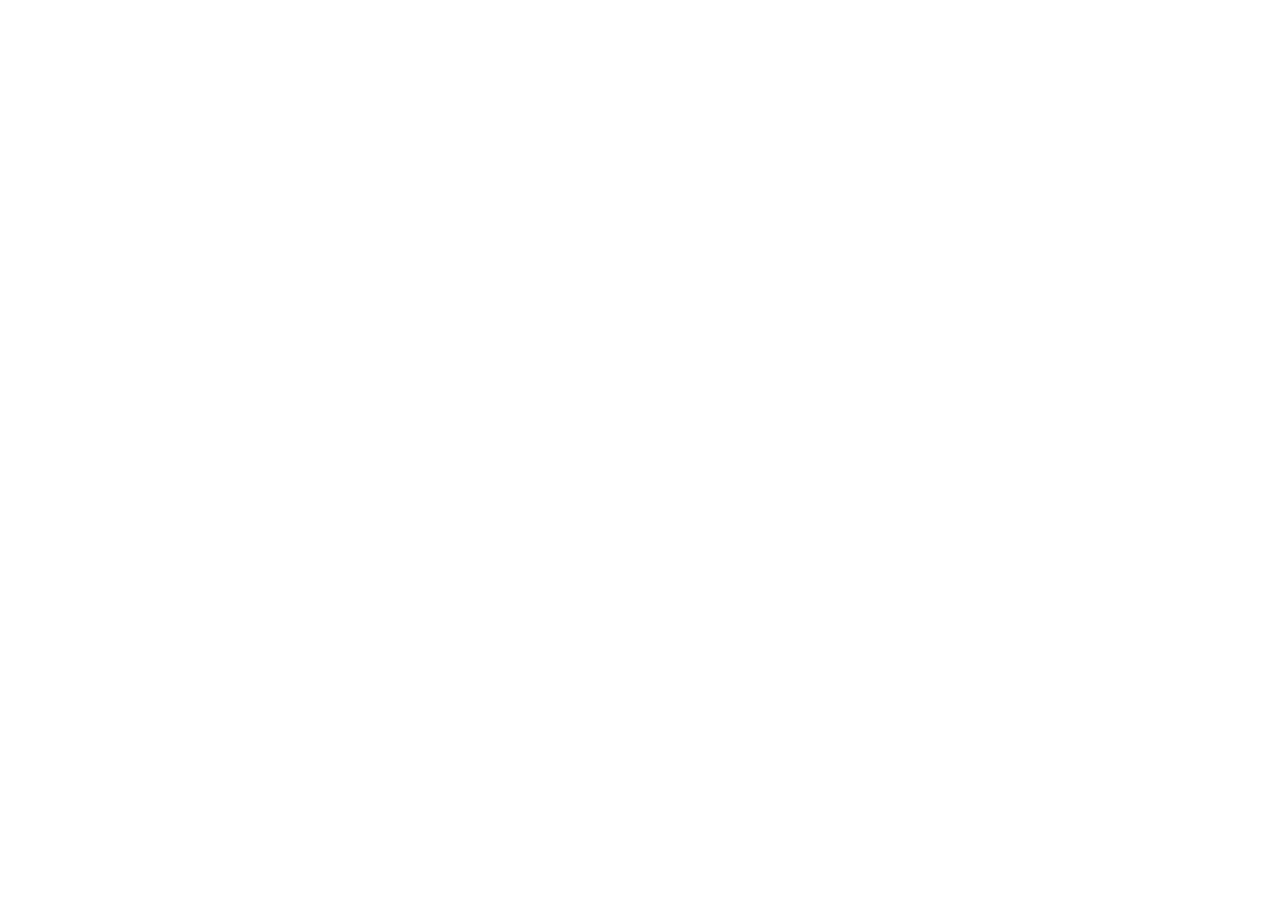
==== task 2/index.html @ b7dae140 "Initial commit" ====
<!DOCTYPE html>
<html lang="en">
<head>
    <meta charset="UTF-8">
    <meta name="viewport" content="width=device-width, initial-scale=1.0">
    <title>Landing Page</title>
</head>
<body>
    
</body>
</html>
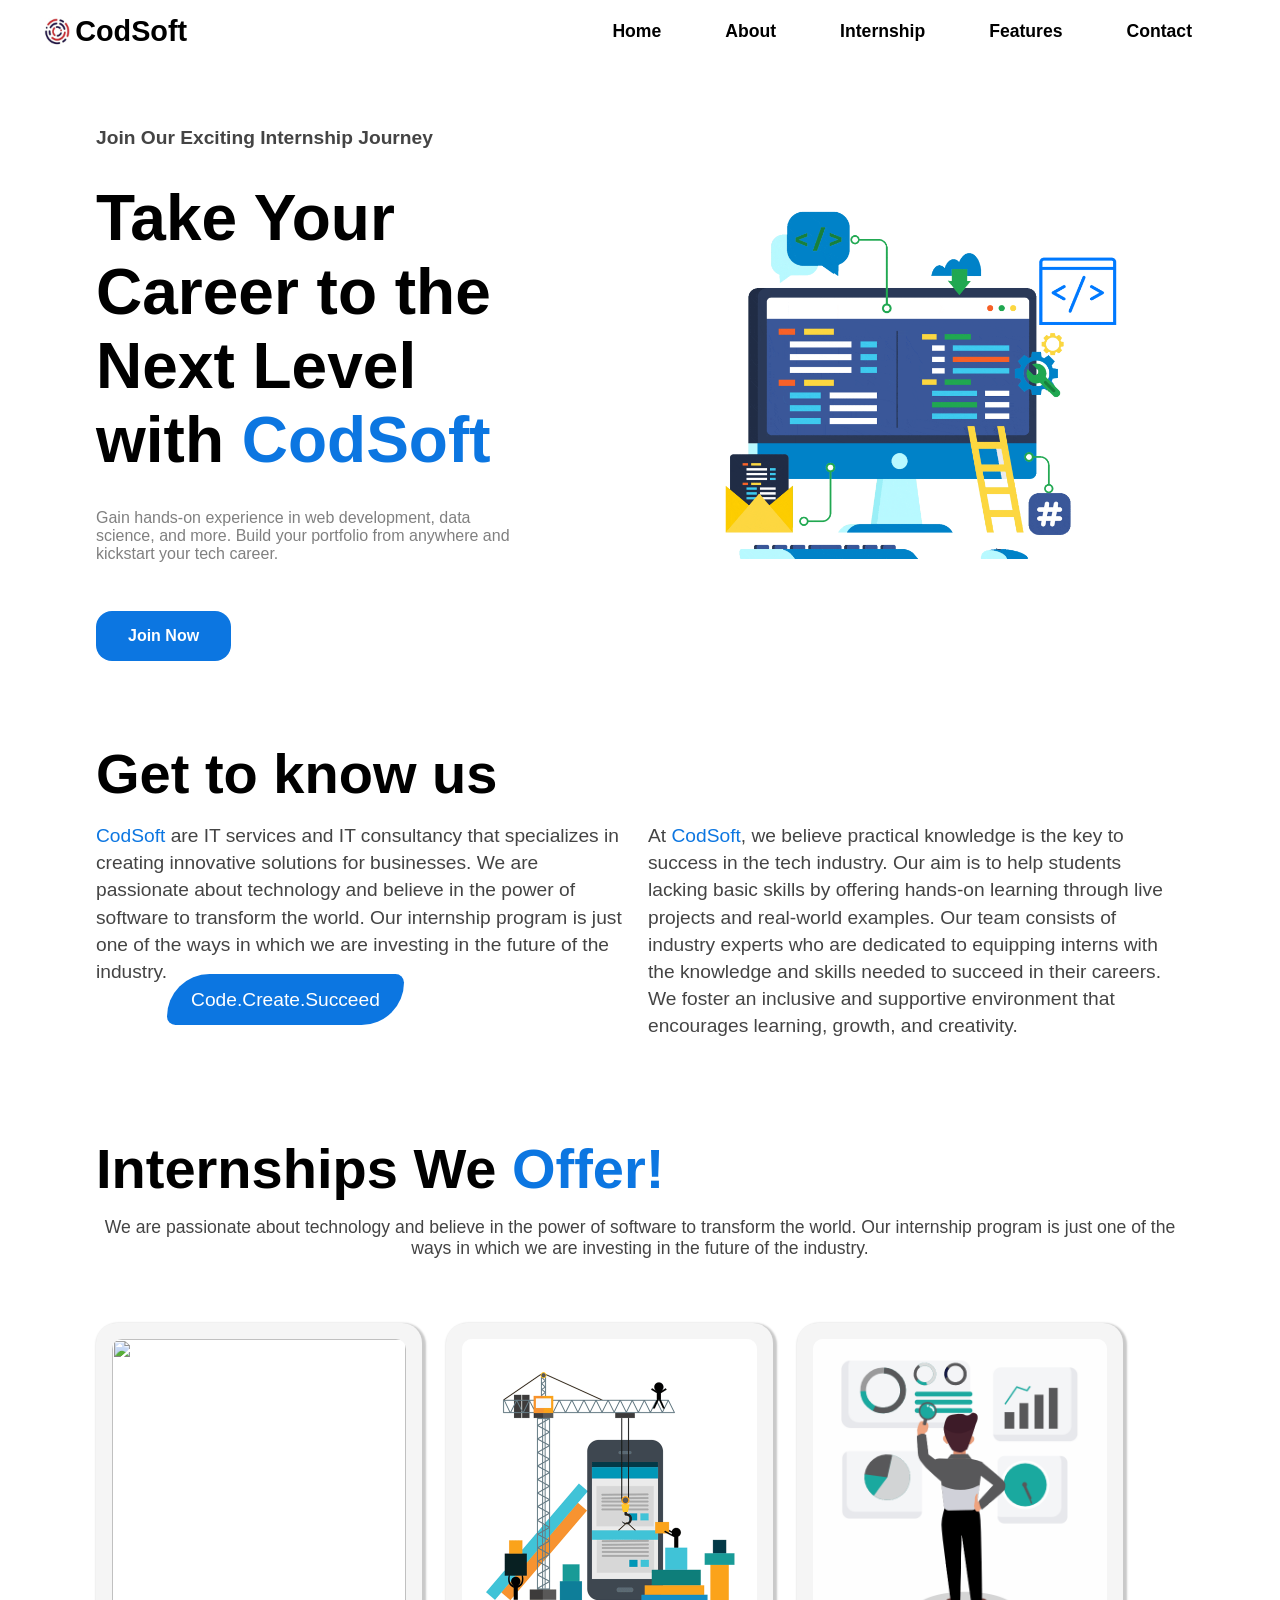
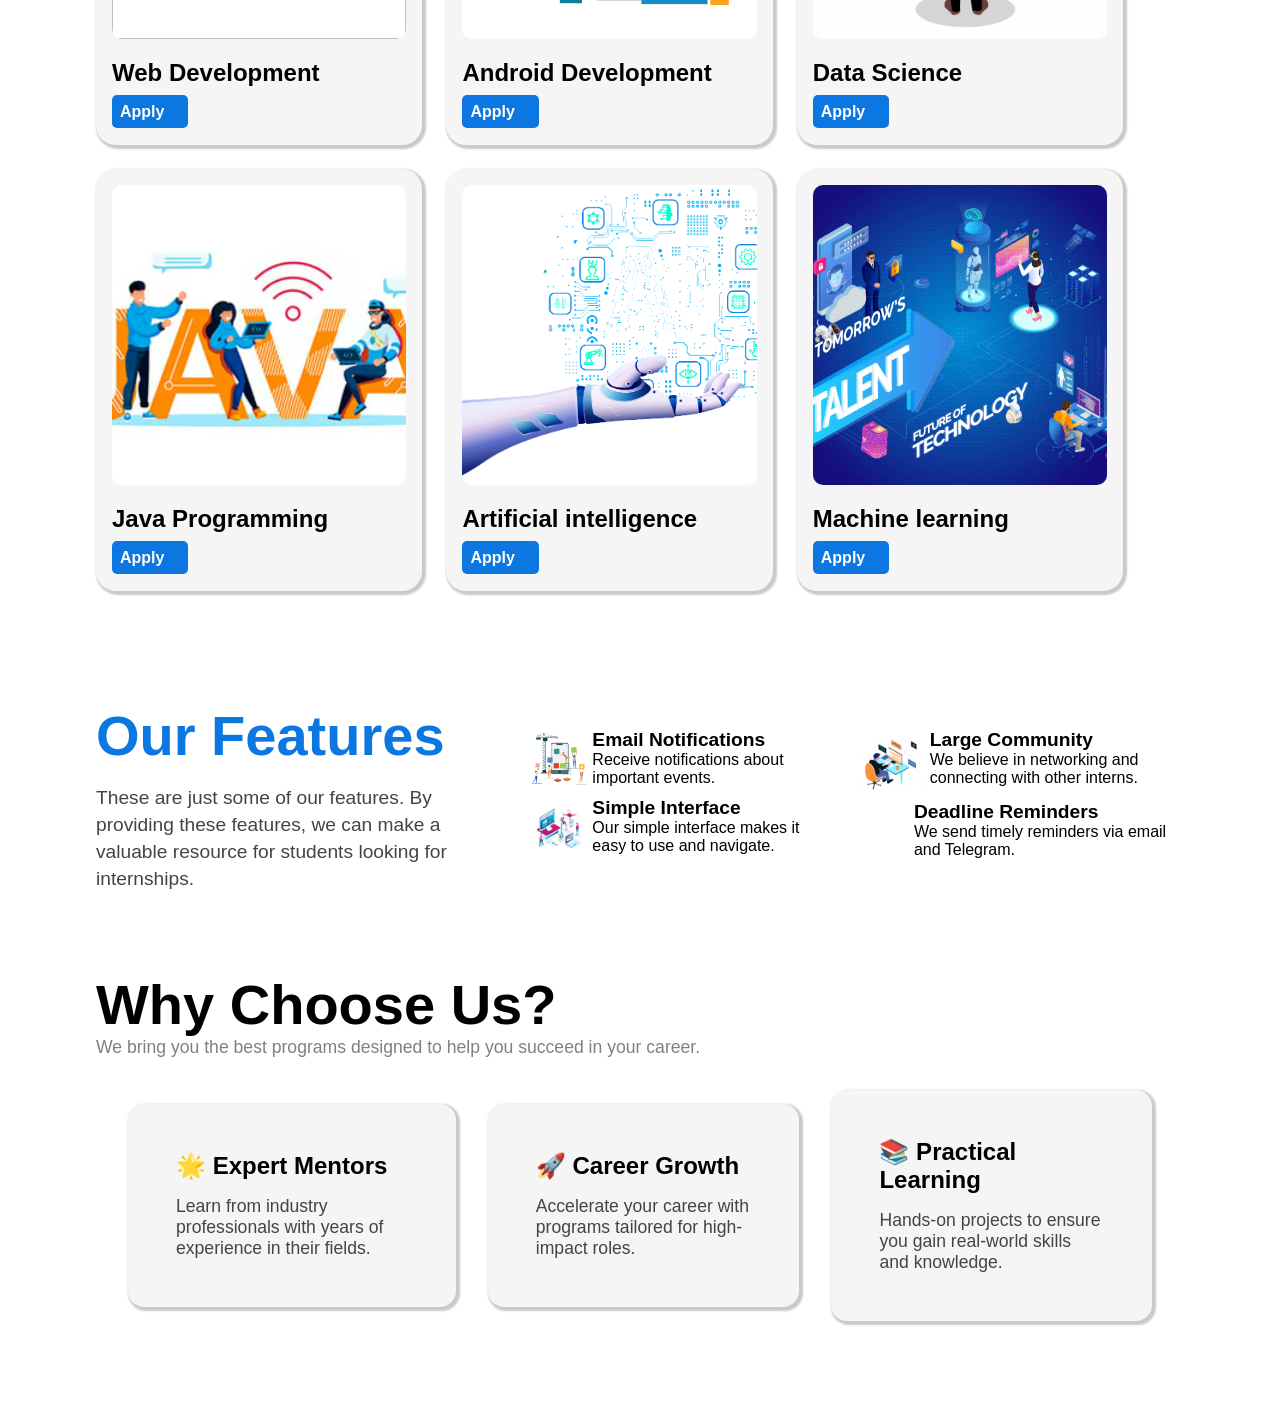
==== commit a8aa9452: "Initial commit task 2" ====
--- a/task 2/index.html
+++ b/task 2/index.html
@@ -1,11 +1,194 @@
-<!DOCTYPE html>
+<!doctype html>
 <html lang="en">
-<head>
-    <meta charset="UTF-8">
-    <meta name="viewport" content="width=device-width, initial-scale=1.0">
-    <title>Landing Page</title>
-</head>
-<body>
-    
-</body>
-</html>+  <head>
+    <meta charset="UTF-8" />
+    <meta name="viewport" content="width=device-width, initial-scale=1.0" />
+    <link rel="shortcut icon" href="./image/favicon.ico" type="image/x-icon" />
+    <link
+      href="https://cdn.jsdelivr.net/npm/remixicon@4.9.0/fonts/remixicon.css"
+      rel="stylesheet"
+    />
+    <link rel="stylesheet" href="style.css" />
+    <title>CodSoft | Landing Page</title>
+  </head>
+  <body>
+    <nav class="navbar">
+      <div class="logo">
+        <img src="./image/favicon.ico" alt="" />
+        <h2>CodSoft</h2>
+      </div>
+      <div class="links">
+        <a href="#home">Home</a>
+        <a href="#about">About</a>
+        <a href="#internship">Internship</a>
+        <a href="#features">Features</a>
+        <a href="#contact">Contact</a>
+      </div>
+    </nav>
+    <main>
+      <section id="home">
+        <div class="home-part1">
+          <h4>Join Our Exciting Internship Journey</h4>
+          <h1>Take Your Career to the Next Level with <span>CodSoft</span></h1>
+          <p>
+            Gain hands-on experience in web development, data science, and more.
+            Build your portfolio from anywhere and kickstart your tech career.
+          </p>
+          <a href="#contact"
+            >Join Now <i class="ri-arrow-right-long-fill"></i
+          ></a>
+        </div>
+        <div class="home-part2"><img src="./image/home.webp" alt="" /></div>
+      </section>
+      <section id="about">
+        <h2>Get to know us</h2>
+        <div class="about-container">
+          <p>
+            <span>CodSoft</span> are IT services and IT consultancy that
+            specializes in creating innovative solutions for businesses. We are
+            passionate about technology and believe in the power of software to
+            transform the world. Our internship program is just one of the ways
+            in which we are investing in the future of the industry.
+            <span class="tagline">Code.Create.Succeed</span>
+          </p>
+          <p>
+            At <span>CodSoft</span>, we believe practical knowledge is the key
+            to success in the tech industry. Our aim is to help students lacking
+            basic skills by offering hands-on learning through live projects and
+            real-world examples. Our team consists of industry experts who are
+            dedicated to equipping interns with the knowledge and skills needed
+            to succeed in their careers. We foster an inclusive and supportive
+            environment that encourages learning, growth, and creativity.
+          </p>
+        </div>
+      </section>
+      <section id="internship">
+        <h2>Internships We <span>Offer!</span></h2>
+        <p>
+          We are passionate about technology and believe in the power of
+          software to transform the world. Our internship program is just one of
+          the ways in which we are investing in the future of the industry.
+        </p>
+        <div class="internship-cards">
+          <div class="card">
+            <img src="./image/web-dev.gif" alt="" />
+            <h4>Web Development</h4>
+            <a href="#contact"
+              >Apply<i class="ri-arrow-right-up-long-fill"></i
+            ></a>
+          </div>
+          <div class="card">
+            <img src="./image/android.webp" alt="" />
+            <h4>Android Development</h4>
+            <a href="#contact"
+              >Apply<i class="ri-arrow-right-up-long-fill"></i
+            ></a>
+          </div>
+          <div class="card">
+            <img src="./image/data-science.webp" alt="" />
+            <h4>Data Science</h4>
+            <a href="#contact"
+              >Apply<i class="ri-arrow-right-up-long-fill"></i
+            ></a>
+          </div>
+          <div class="card">
+            <img src="./image/java.avif" alt="" />
+            <h4>Java Programming</h4>
+            <a href="#contact"
+              >Apply<i class="ri-arrow-right-up-long-fill"></i
+            ></a>
+          </div>
+          <div class="card">
+            <img src="./image/ai.webp" alt="" />
+            <h4>Artificial intelligence</h4>
+            <a href="#contact"
+              >Apply<i class="ri-arrow-right-up-long-fill"></i
+            ></a>
+          </div>
+          <div class="card">
+            <img src="./image/ml.gif" alt="" />
+            <h4>Machine learning</h4>
+            <a href="#contact"
+              >Apply<i class="ri-arrow-right-up-long-fill"></i
+            ></a>
+          </div>
+        </div>
+      </section>
+      <section id="features">
+        <div class="features-part1">
+          <h2>Our Features</h2>
+          <p>
+            These are just some of our features. By providing these features, we
+            can make a valuable resource for students looking for internships.
+          </p>
+        </div>
+        <div class="features-part2">
+          <div class="top">
+            <div class="left">
+              <img src="./image/email.gif" alt="" />
+              <div class="content">
+                <h4>Email Notifications</h4>
+                <p>Receive notifications about important events.</p>
+              </div>
+            </div>
+            <div class="right">
+              <img src="./image/interface.gif" alt="" />
+              <div class="content">
+                <h4>Simple Interface</h4>
+                <p>Our simple interface makes it easy to use and navigate.</p>
+              </div>
+            </div>
+          </div>
+          <div class="bottom">
+            <div class="left">
+              <img src="./image/community.gif" alt="" />
+              <div class="content">
+                <h4>Large Community</h4>
+                <p>
+                  We believe in networking and connecting with other interns.
+                </p>
+              </div>
+            </div>
+            <div class="right">
+              <img src="./image/reminder.gif" alt="" />
+              <div class="content">
+                <h4>Deadline Reminders</h4>
+                <p>We send timely reminders via email and Telegram.</p>
+              </div>
+            </div>
+          </div>
+        </div>
+      </section>
+      <section id="choose">
+        <h2>Why Choose Us?</h2>
+        <p>
+          We bring you the best programs designed to help you succeed in your
+          career.
+        </p>
+        <div class="container">
+          <div class="inner-container">
+            <h4>🌟 Expert Mentors</h4>
+            <p>
+              Learn from industry professionals with years of experience in
+              their fields.
+            </p>
+          </div>
+          <div class="inner-container">
+            <h4>🚀 Career Growth</h4>
+            <p>
+              Accelerate your career with programs tailored for high-impact
+              roles.
+            </p>
+          </div>
+          <div class="inner-container">
+            <h4>📚 Practical Learning</h4>
+            <p>
+              Hands-on projects to ensure you gain real-world skills and
+              knowledge.
+            </p>
+          </div>
+        </div>
+      </section>
+    </main>
+  </body>
+</html>
--- a/task 2/style.css
+++ b/task 2/style.css
@@ -0,0 +1,256 @@
+* {
+  margin: 0;
+  padding: 0;
+  box-sizing: border-box;
+  font-family:
+    "Trebuchet MS", "Lucida Sans Unicode", "Lucida Grande", "Lucida Sans",
+    Arial, sans-serif;
+}
+
+html,
+body {
+  height: 100%;
+  width: 100;
+}
+
+.navbar {
+  display: flex;
+  align-items: center;
+  justify-content: space-between;
+  padding: 15px 40px;
+}
+.navbar .logo {
+  display: flex;
+  align-items: center;
+  gap: 0.2rem;
+  font-size: 1.2rem;
+}
+.navbar .logo img {
+  object-fit: cover;
+  height: 2rem;
+}
+
+.navbar .links {
+  display: flex;
+  gap: 4rem;
+  margin-right: 3rem;
+}
+
+.navbar .links a {
+  text-decoration: none;
+  font-size: 1.1rem;
+  font-weight: 600;
+  color: black;
+}
+
+.navbar .links a:hover {
+  text-decoration: underline 1px;
+  color: rgb(12, 118, 225);
+}
+#home {
+  padding: 4rem 6rem;
+  display: flex;
+  gap: 6rem;
+  align-items: center;
+}
+.home-part1 {
+  width: 40%;
+  display: flex;
+  align-items: flex-start;
+  flex-direction: column;
+  gap: 1rem;
+}
+.home-part1 h4 {
+  color: rgb(68, 68, 68);
+  font-size: 1.2rem;
+}
+.home-part1 h1 {
+  font-size: 4rem;
+  margin-block: 1rem;
+}
+.home-part1 h1 span {
+  color: rgb(12, 118, 225);
+}
+
+.home-part1 p {
+  color: grey;
+}
+
+.home-part1 a {
+  margin-top: 2rem;
+  text-decoration: none;
+  color: white;
+  background-color: rgb(12, 118, 225);
+  padding: 1rem 2rem;
+  border: none;
+  border-radius: 1rem;
+  font-weight: 600;
+}
+.home-part2 {
+  width: 50%;
+}
+.home-part2 img {
+  object-fit: cover;
+  width: 100%;
+}
+
+#about {
+  padding: 1rem 6rem;
+}
+.about-container {
+  display: flex;
+  gap: 1rem;
+  align-items: flex-start;
+}
+#about h2 {
+  font-size: 3.5rem;
+  margin-bottom: 1rem;
+}
+#about p {
+  font-size: 1.2rem;
+  line-height: 1.7rem;
+  color: rgb(68, 68, 68);
+  width: 50%;
+  position: relative;
+}
+.about-container p span {
+  color: rgb(12, 118, 225);
+  font-weight: 500;
+}
+.tagline {
+  bottom: -2.5rem;
+  position: absolute;
+  background-color: rgb(12, 118, 225);
+  color: white !important;
+  padding: 0.75rem 1.5rem;
+  font-size: 1.2rem;
+  border-radius: 10rem 2rem;
+}
+#internship {
+  padding: 5rem 6rem;
+}
+#internship h2 {
+  font-size: 3.5rem;
+  margin-bottom: 1rem;
+}
+#internship h2 span {
+  color: rgb(12, 118, 225);
+}
+#internship p {
+  text-align: center;
+  font-size: 1.1rem;
+  color: rgb(68, 68, 68);
+  margin-bottom: 4rem;
+}
+.internship-cards {
+  display: flex;
+  align-items: center;
+  gap: 1.5rem;
+  flex-wrap: wrap;
+}
+.card {
+  width: 30%;
+  background-color: whitesmoke;
+  padding: 1rem;
+  padding-bottom: 1.5rem;
+  border-radius: 20px;
+  box-shadow: 2px 2px 2px 2px rgb(201, 201, 201);
+}
+.card img {
+  object-fit: cover;
+  height: 300px;
+  width: 100%;
+  border-radius: 10px;
+  background-color: white;
+}
+.card h4 {
+  font-size: 1.5rem;
+  padding-block: 1rem;
+}
+.card a {
+  text-decoration: none;
+  font-size: 1rem;
+  padding: 0.5rem;
+  background-color: rgb(12, 118, 225);
+  color: white;
+  border-radius: 5px;
+  font-weight: 600;
+}
+.card a i {
+  padding-left: 1rem;
+}
+#features {
+  padding: 2rem 6rem;
+  display: flex;
+  align-items: center;
+  justify-content: space-between;
+}
+.features-part1 {
+  text-align: start;
+  width: 35%;
+}
+#features h2 {
+  font-size: 3.5rem;
+  padding-bottom: 1rem;
+  color: rgb(12, 118, 225);
+}
+.features-part1 > p {
+  font-size: 1.2rem;
+  line-height: 1.7rem;
+  color: rgb(68, 68, 68);
+}
+.features-part2 {
+  width: 60%;
+  display: flex;
+  align-items: center;
+  justify-content: space-between;
+  gap: 3rem;
+}
+.features-part2 img {
+  object-fit: cover;
+  width: 20%;
+}
+.left,
+.right {
+  display: flex;
+  align-items: center;
+  gap: 5px;
+  padding-bottom: 10px;
+}
+.content h4 {
+  font-size: 1.2rem;
+}
+.content p {
+  font-size: 1rem !important;
+}
+#choose {
+  padding: 3rem 6rem;
+}
+#choose h2 {
+  font-size: 3.5rem;
+}
+#choose > p {
+  font-size: 1.1rem;
+  color: gray;
+}
+#choose .container {
+  display: flex;
+  align-items: center;
+  justify-content: space-around;
+  gap: 2rem;
+  padding: 2rem;
+}
+.inner-container {
+  background-color: whitesmoke;
+  padding: 3rem;
+  border-radius: 1rem;
+  box-shadow: 2px 2px 2px 2px rgb(201, 201, 201);
+}
+.inner-container h4 {
+  font-size: 1.5rem;
+  padding-bottom: 1rem;
+}
+.inner-container p {
+  color: rgb(68, 68, 68);
+  font-size: 1.1rem;
+}
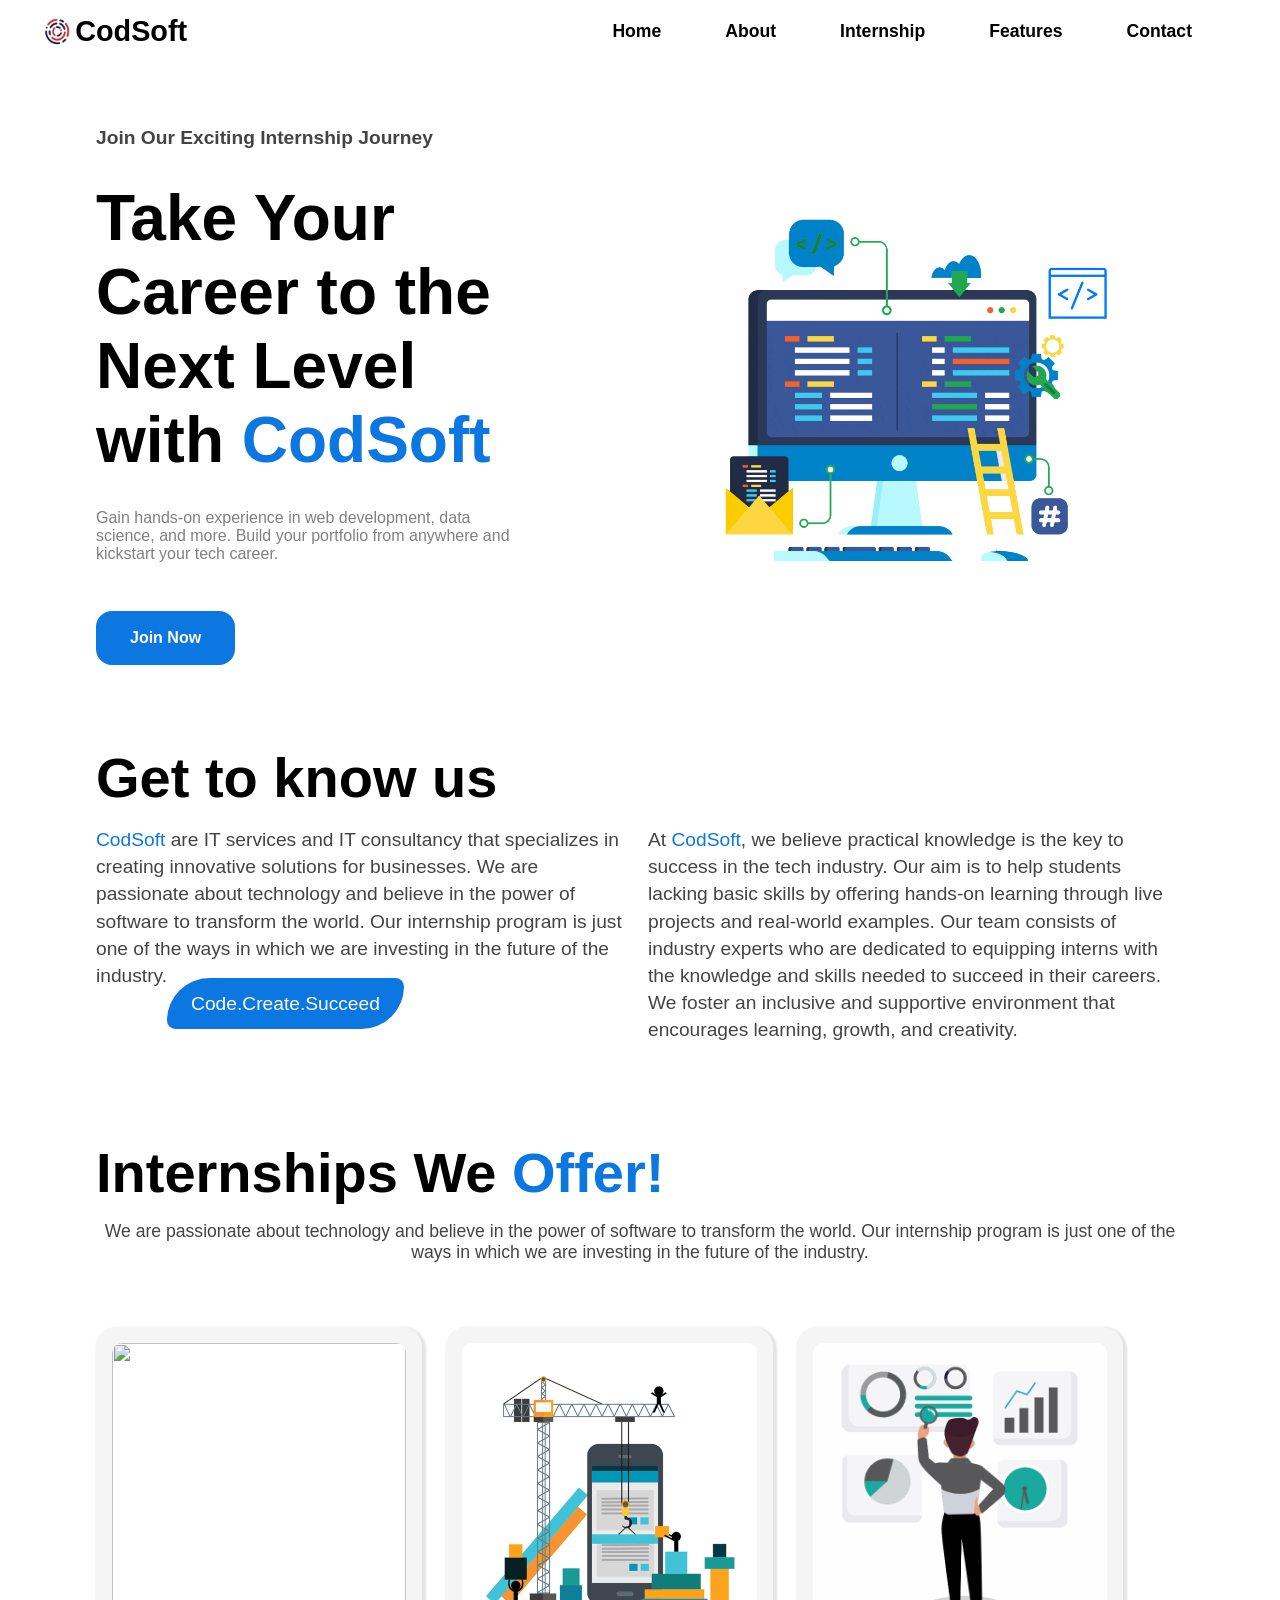
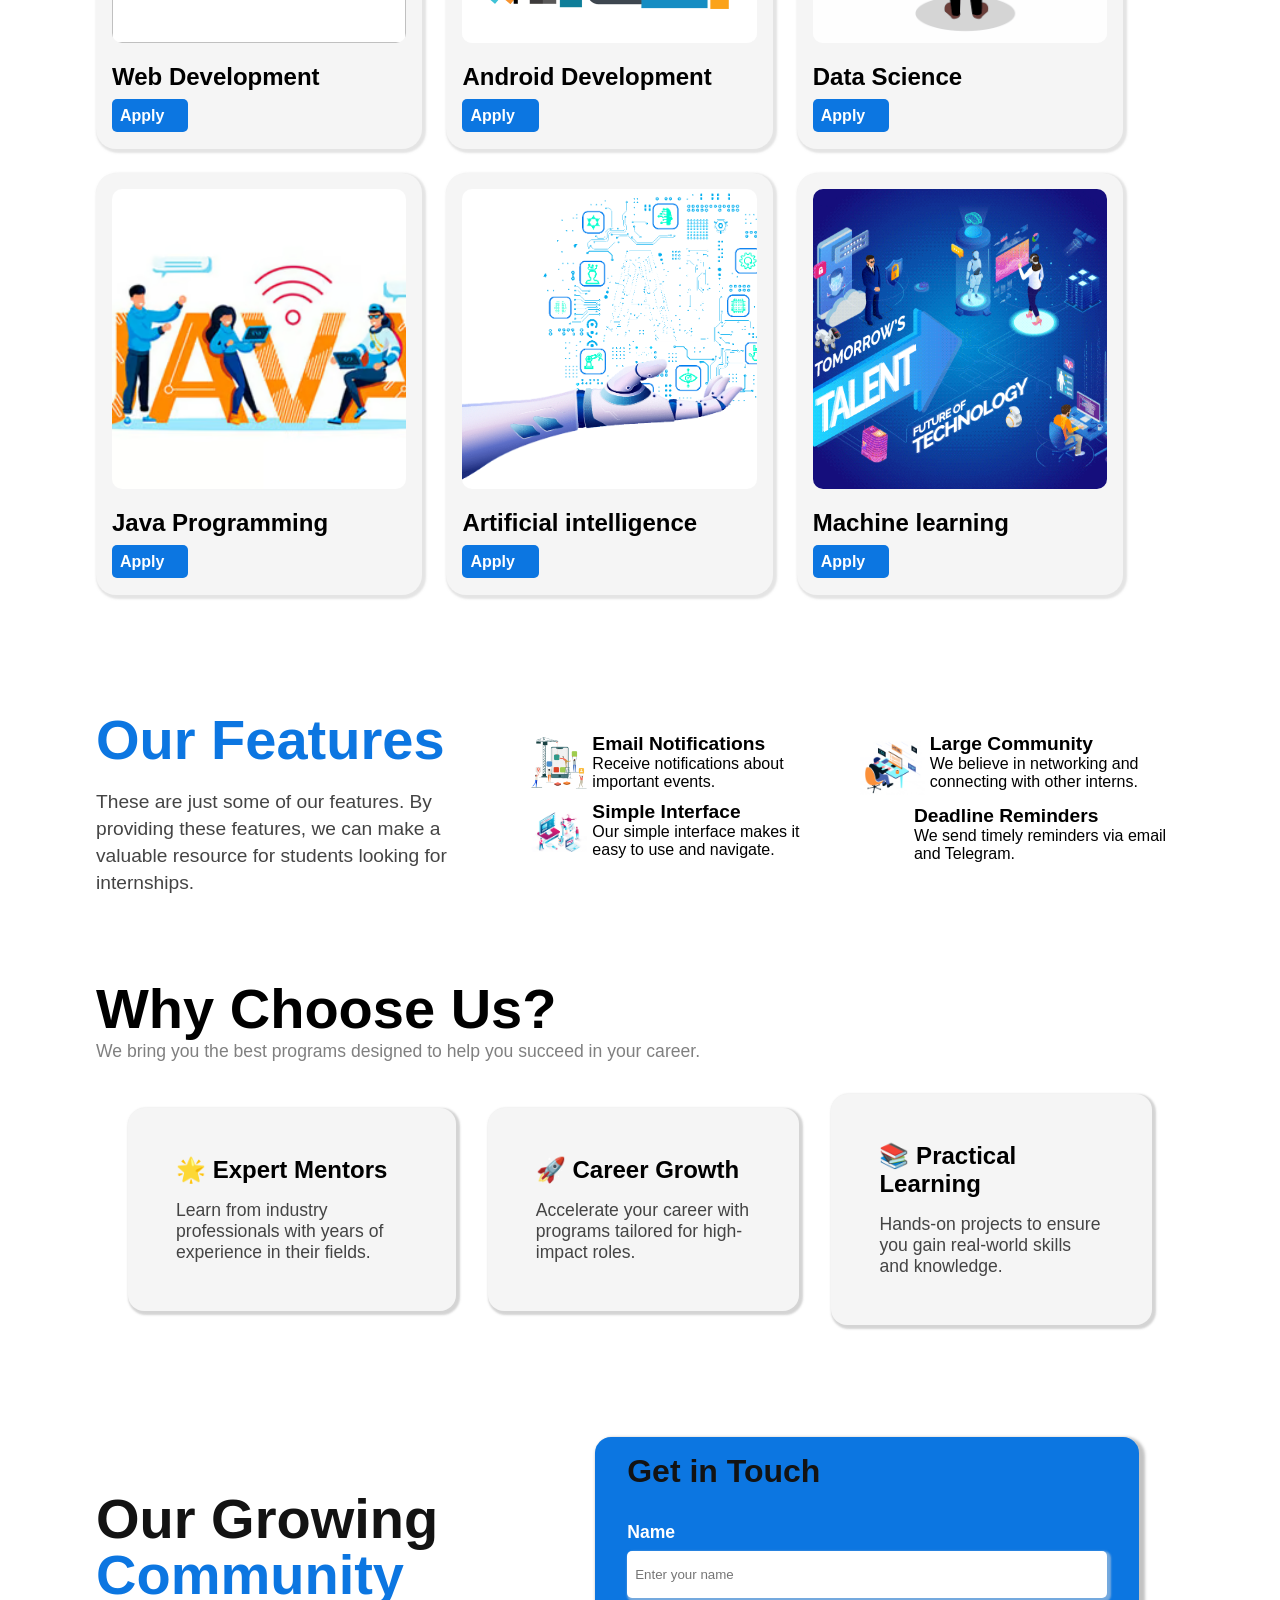
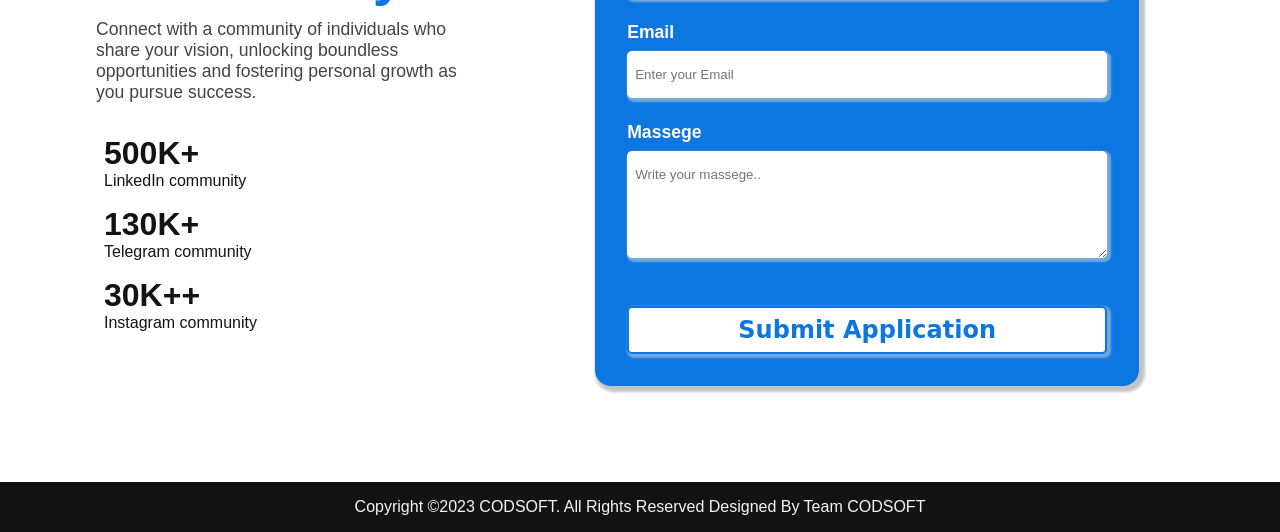
==== commit cc4fd005: "task 2 completed" ====
--- a/task 2/index.html
+++ b/task 2/index.html
@@ -189,6 +189,67 @@
           </div>
         </div>
       </section>
+      <section id="contact">
+        <div class="community">
+          <h2>Our Growing <span>Community</span></h2>
+          <p>
+            Connect with a community of individuals who share your vision,
+            unlocking boundless opportunities and fostering personal growth as
+            you pursue success.
+          </p>
+          <a href="https://www.linkedin.com/company/codsoft/"
+            ><i class="ri-linkedin-line"></i>
+            <div class="link-text">
+              <b>500K+</b>
+              <p>LinkedIn community</p>
+            </div></a
+          ><a href="https://t.me/codsoftt"
+            ><i class="ri-telegram-2-line"></i>
+            <div class="link-text">
+              <b>130K+</b>
+              <p>Telegram community</p>
+            </div></a
+          ><a href="https://www.instagram.com/codsoft_official/"
+            ><i class="ri-instagram-line"></i>
+            <div class="link-text">
+              <b>30K++</b>
+              <p>Instagram community</p>
+            </div></a
+          >
+        </div>
+        <div class="form">
+          <h2>Get in Touch</h2>
+          <form>
+            <label for="name">Name </label>
+            <input
+              type="text"
+              placeholder="Enter your name"
+              name="name"
+              id="name"
+              required
+            />
+            <label for="email">Email </label>
+            <input
+              type="email"
+              placeholder="Enter your Email"
+              name="email"
+              id="email"
+              required
+            />
+            <label for="massege">Massege</label>
+            <textarea
+              rows="5"
+              name="massege"
+              id="massege"
+              placeholder="Write your massege.."
+            ></textarea>
+            <button type="submit">Submit Application</button>
+          </form>
+        </div>
+      </section>
     </main>
+    <footer>
+      Copyright ©2023 CODSOFT. All Rights Reserved Designed By Team CODSOFT
+    </footer>
   </body>
 </html>
--- a/task 2/style.css
+++ b/task 2/style.css
@@ -46,6 +46,7 @@
 .navbar .links a:hover {
   text-decoration: underline 1px;
   color: rgb(12, 118, 225);
+  transition: all ease 0.3s;
 }
 #home {
   padding: 4rem 6rem;
@@ -82,9 +83,15 @@
   color: white;
   background-color: rgb(12, 118, 225);
   padding: 1rem 2rem;
-  border: none;
+  border: 2px solid rgb(12, 118, 225);
   border-radius: 1rem;
   font-weight: 600;
+}
+.home-part1 a:hover {
+  color: rgb(12, 118, 225);
+  border: 2px solid rgb(12, 118, 225);
+  background-color: white;
+  transition: all ease 0.3s;
 }
 .home-part2 {
   width: 50%;
@@ -154,7 +161,7 @@
   padding: 1rem;
   padding-bottom: 1.5rem;
   border-radius: 20px;
-  box-shadow: 2px 2px 2px 2px rgb(201, 201, 201);
+  box-shadow: 2px 2px 2px 2px rgb(201, 201, 201, 0.5);
 }
 .card img {
   object-fit: cover;
@@ -176,6 +183,12 @@
   border-radius: 5px;
   font-weight: 600;
 }
+.card a:hover {
+  color: rgb(12, 118, 225);
+  border: 2px solid rgb(12, 118, 225);
+  background-color: white;
+  transition: all ease 0.3s;
+}
 .card a i {
   padding-left: 1rem;
 }
@@ -244,7 +257,7 @@
   background-color: whitesmoke;
   padding: 3rem;
   border-radius: 1rem;
-  box-shadow: 2px 2px 2px 2px rgb(201, 201, 201);
+  box-shadow: 2px 2px 2px 2px rgb(201, 201, 201, 0.8);
 }
 .inner-container h4 {
   font-size: 1.5rem;
@@ -254,3 +267,125 @@
   color: rgb(68, 68, 68);
   font-size: 1.1rem;
 }
+#contact {
+  padding: 2rem 6rem;
+  display: flex;
+  align-items: center;
+  gap: 4rem;
+  margin-bottom: 4rem;
+}
+.community {
+  display: flex;
+  align-items: flex-start;
+  flex-direction: column;
+  gap: 1rem;
+  width: 40%;
+  color: #131313;
+}
+.community h2 {
+  font-size: 3.5rem;
+  line-height: 3.5rem;
+}
+.community h2 span {
+  color: rgb(12, 118, 225);
+}
+.community > p {
+  font-size: 1.1rem;
+  padding-bottom: 1rem;
+  color: rgb(68, 68, 68);
+  width: 90%;
+}
+
+.community a {
+  text-decoration: none;
+  display: flex;
+  align-items: center;
+  gap: 0.5rem;
+  color: #131313;
+}
+.community a:hover i {
+  color: rgb(12, 118, 225);
+  transition: all ease 0.3s;
+}
+
+.community a i {
+  font-size: 4rem;
+}
+
+.community a b {
+  font-size: 2rem;
+}
+
+.form {
+  width: 50%;
+  background-color: rgb(12, 118, 225);
+  color: white;
+  padding: 1rem 2rem;
+  border-radius: 1rem;
+  box-shadow: 3px 3px 3px 3px rgb(180, 180, 180, 0.8);
+}
+.form h2 {
+  color: #131313;
+  font-size: 2rem;
+  margin-bottom: 1.5rem;
+}
+form {
+  display: flex;
+  flex-direction: column;
+  /* gap: 1rem; */
+}
+.form label {
+  font-size: 1.1rem;
+  font-weight: 600;
+  padding-block: 0.5rem;
+}
+form input,
+textarea {
+  padding-block: 1rem;
+  padding-left: 0.5rem;
+  border: none;
+  border-radius: 5px;
+  margin-bottom: 1rem;
+  box-shadow: 2px 2px 2px 2px rgb(220, 220, 220, 0.5);
+  border: none;
+}
+
+form button {
+  padding: 0.5rem;
+  background-color: white;
+  color: rgb(12, 118, 225);
+  font-size: 1.5rem;
+  font-weight: 600;
+  border: 2px solid rgb(12, 118, 225);
+  border-radius: 5px;
+  margin-block: 2rem 1rem;
+  box-shadow: 2px 2px 2px 2px rgb(220, 220, 220, 0.5);
+  font-family:
+    system-ui,
+    -apple-system,
+    BlinkMacSystemFont,
+    "Segoe UI",
+    Roboto,
+    Oxygen,
+    Ubuntu,
+    Cantarell,
+    "Open Sans",
+    "Helvetica Neue",
+    sans-serif;
+  cursor: pointer;
+}
+.form button:active {
+  scale: 0.95;
+}
+.form button:hover {
+  color: whitesmoke;
+  border: 2px solid white;
+  background-color: #222;
+  transition: all ease 0.3s;
+}
+footer {
+  text-align: center;
+  background-color: #131313;
+  color: whitesmoke;
+  padding-block: 1rem;
+}
